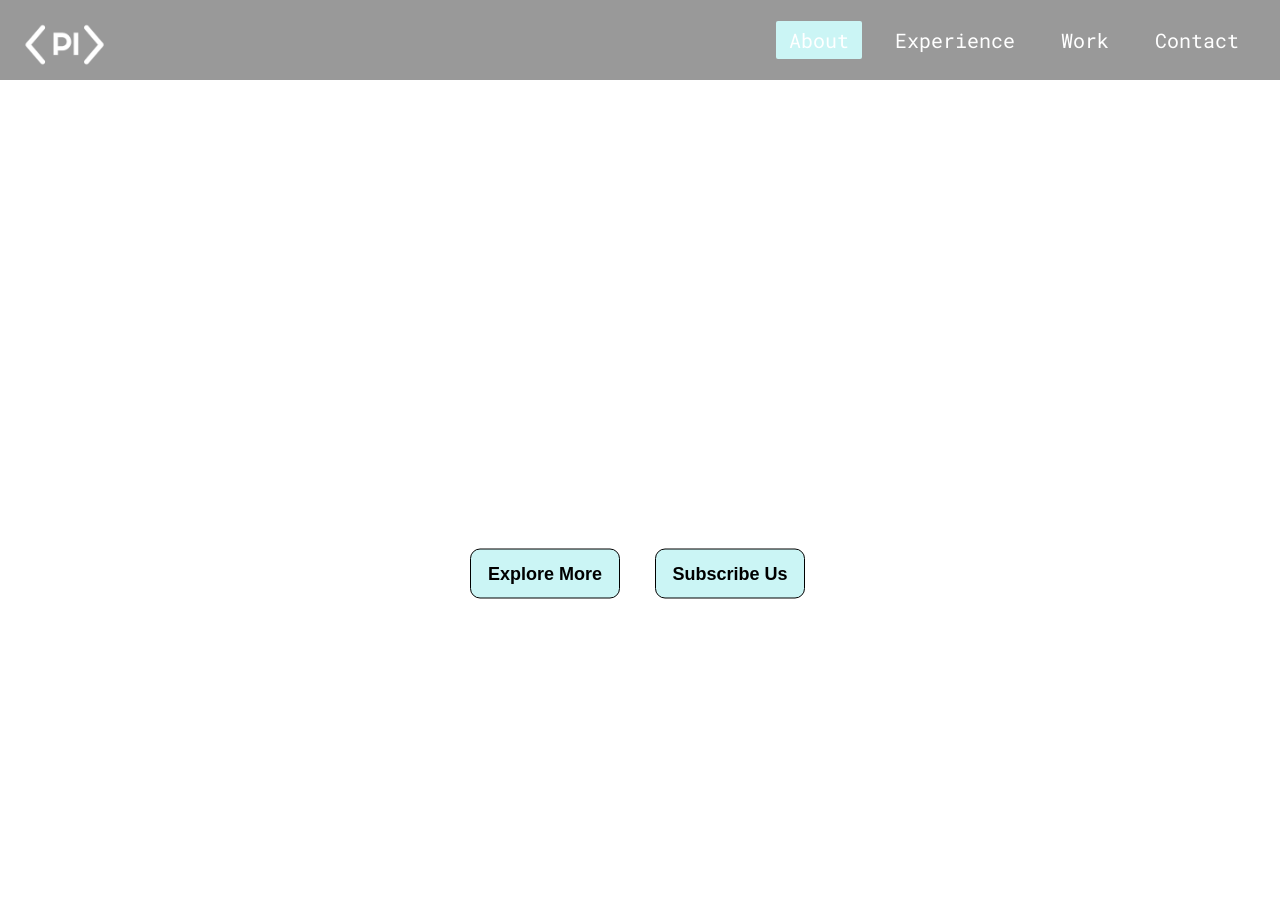
==== src/index.html @ 1df4ad42 "debugged connection" ====
<!DOCTYPE html>
<html lang="en">
<head>
    <meta charset="UTF-8">
    <meta name="viewport" content="width=device-width, initial-scale=1.0">
    <title>Paige Ingram Portfolio</title>
    <link rel="stylesheet" href="style.css">
</head>
<body>
    <div class="wrapper">
        <nav class="navbar">
            <img class="logo" src="logo.png">
            <ul>
                <li><a class="active" href="#">About</a></li>
                <li><a href="#">Experience</a></li>
                <li><a href="#">Work</a></li>
                <li><a href="#">Contact</a></li>
            </ul>
        </nav>
        <div class="center">
            <h1>Welcome To My Portfolio</h1>
            <h2>Explore about Paige</h2>
            <div class="buttons">
                <button>Explore More</button>
                <button class="btn">Subscribe Us</button>

            </div>

        </div>
    </div>
</body>
</html>
---- src/style.css ----
@import url('https://fonts.googleapis.com/css2?family=Roboto+Mono&display=swap');
*{
    padding: 0;
    margin: 0;
}
.wrapper{
    background: url("https://www.planetware.com/wpimages/2019/11/canada-british-columbia-vancouver-best-beaches-wreck-beach.jpg") no-repeat;
    background-size: cover;
    height: 100vh;
}
.navbar{
    height: 80px;
    width: 100%;
    background: rgba(0,0,0,0.4);
}
.logo{
    width: auto;
    height: 50px;
    padding: 20px 20px;
}
.navbar ul{
    float: right;
    margin-right: 20px;
}
.navbar ul li{
    list-style: none;
    margin: 0 8px;
    display: inline-block;
    line-height: 80px;
}
.navbar ul li a{
    text-decoration: none;
    color: white;
    font-size: 20px;
    padding: 6px 13px;
    font-family: 'Roboto Mono', monospace;
    transition: .4s;
}
.navbar ul li a.active,
.navbar ul li a:hover{
    background: rgb(203, 245, 245);
    border-radius: 2px;
}
.wrapper .center{
    position: absolute;
    top: 50%;
    Left: 50%;
    transform: translate(-50%, -50%);
    font-family: 'Roboto Mono', monospace;
    user-select: none;
}
.center h1{
    color:white;
    font-size: 70px;
    font-weight: bold;
    width: 900px;
    text-align: center;
}
.center h2{
    color: white;
    font-size: 40px;
    font-weight: bold;
    width: 885px;
    margin-top: 10px;
    text-align: center;
}
.center .buttons{
    margin: 35px 280px;
}
.buttons button{
    height: 50px;
    width: 150px;
    font-size: 18px;
    font-weight: bold;
    color: black;
    background:rgb(203, 245, 245);
    border: 1px solid;
    outline: none;
    cursor: pointer;
    border-radius: 10px;
    transition: .5s;
}
.buttons .btn{
    margin-left: 25px;

}
.buttons button:hover{
    background:rgb(186, 204, 207);
}
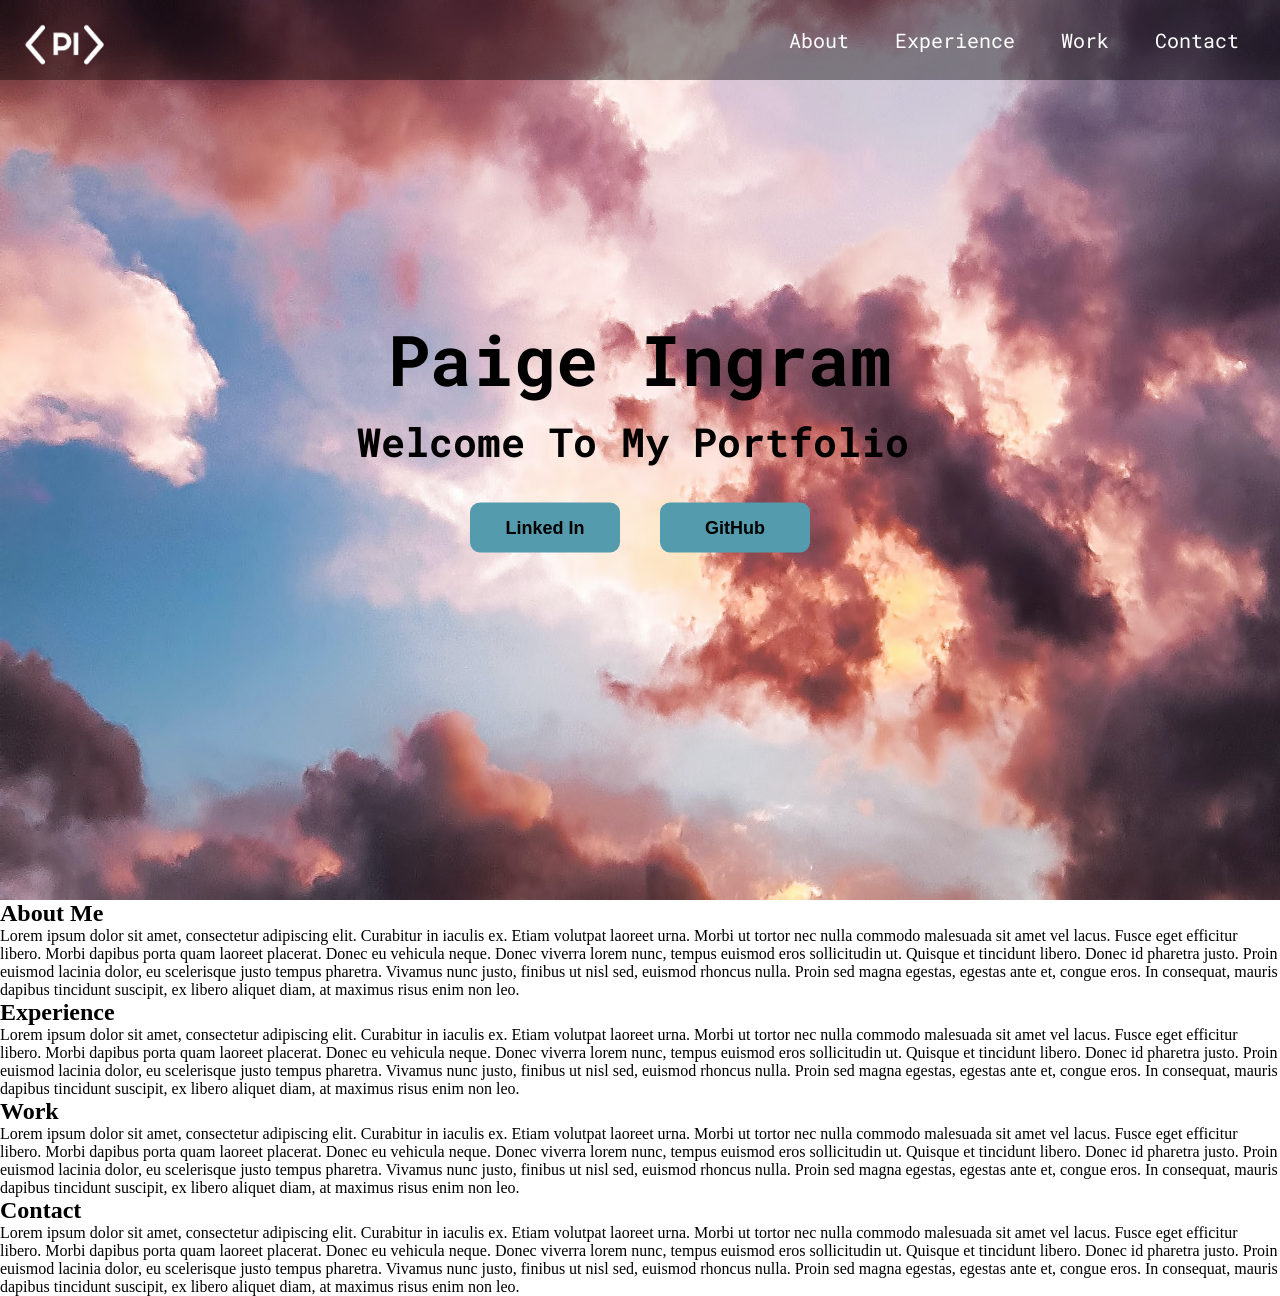
==== commit 288efa44: "added additional sections" ====
--- a/src/index.html
+++ b/src/index.html
@@ -11,22 +11,87 @@
         <nav class="navbar">
             <img class="logo" src="logo.png">
             <ul>
-                <li><a class="active" href="#">About</a></li>
-                <li><a href="#">Experience</a></li>
-                <li><a href="#">Work</a></li>
-                <li><a href="#">Contact</a></li>
+                <li><a href="#about">About</a></li>
+                <li><a href="#experience">Experience</a></li>
+                <li><a href="#work">Work</a></li>
+                <li><a href="#contact">Contact</a></li>
             </ul>
         </nav>
         <div class="center">
-            <h1>Welcome To My Portfolio</h1>
-            <h2>Explore about Paige</h2>
+            <h1>Paige Ingram</h1>
+            <h2>Welcome To My Portfolio</h2>
             <div class="buttons">
-                <button>Explore More</button>
-                <button class="btn">Subscribe Us</button>
+                <button>Linked In</button>
+                <button class="btn">GitHub</button>
 
             </div>
 
         </div>
     </div>
+    <div id="about">
+        <div class="container">
+            <div class="row">
+                <div class="col-md-4">
+                    <h2 class="heading">About Me</h2>
+                </div>
+                <div class="col-md-8">
+                    <p>
+                        Lorem ipsum dolor sit amet, consectetur adipiscing elit. Curabitur in iaculis ex. Etiam volutpat laoreet urna. Morbi ut tortor nec nulla commodo malesuada sit amet vel lacus. Fusce eget efficitur libero. Morbi dapibus porta quam laoreet placerat. Donec
+                        eu vehicula neque. Donec viverra lorem nunc, tempus euismod eros sollicitudin ut. Quisque et tincidunt libero. Donec id pharetra justo. Proin euismod lacinia dolor, eu scelerisque justo tempus pharetra. Vivamus nunc justo, finibus
+                        ut nisl sed, euismod rhoncus nulla. Proin sed magna egestas, egestas ante et, congue eros. In consequat, mauris dapibus tincidunt suscipit, ex libero aliquet diam, at maximus risus enim non leo.
+                    </p>
+                </div>
+            </div>
+        </div>
+    </div>
+    <div id="experience">
+        <div class="container">
+            <div class="row">
+                <div class="col-md-4">
+                    <h2 class="heading">Experience</h2>
+                </div>
+                <div class="col-md-8">
+                    <p>
+                        Lorem ipsum dolor sit amet, consectetur adipiscing elit. Curabitur in iaculis ex. Etiam volutpat laoreet urna. Morbi ut tortor nec nulla commodo malesuada sit amet vel lacus. Fusce eget efficitur libero. Morbi dapibus porta quam laoreet placerat. Donec
+                        eu vehicula neque. Donec viverra lorem nunc, tempus euismod eros sollicitudin ut. Quisque et tincidunt libero. Donec id pharetra justo. Proin euismod lacinia dolor, eu scelerisque justo tempus pharetra. Vivamus nunc justo, finibus
+                        ut nisl sed, euismod rhoncus nulla. Proin sed magna egestas, egestas ante et, congue eros. In consequat, mauris dapibus tincidunt suscipit, ex libero aliquet diam, at maximus risus enim non leo.
+                    </p>
+                </div>
+            </div>
+        </div>
+    </div>
+    <div id="Work">
+        <div class="container">
+            <div class="row">
+                <div class="col-md-4">
+                    <h2 class="heading">Work</h2>
+                </div>
+                <div class="col-md-8">
+                    <p>
+                        Lorem ipsum dolor sit amet, consectetur adipiscing elit. Curabitur in iaculis ex. Etiam volutpat laoreet urna. Morbi ut tortor nec nulla commodo malesuada sit amet vel lacus. Fusce eget efficitur libero. Morbi dapibus porta quam laoreet placerat. Donec
+                        eu vehicula neque. Donec viverra lorem nunc, tempus euismod eros sollicitudin ut. Quisque et tincidunt libero. Donec id pharetra justo. Proin euismod lacinia dolor, eu scelerisque justo tempus pharetra. Vivamus nunc justo, finibus
+                        ut nisl sed, euismod rhoncus nulla. Proin sed magna egestas, egestas ante et, congue eros. In consequat, mauris dapibus tincidunt suscipit, ex libero aliquet diam, at maximus risus enim non leo.
+                    </p>
+                </div>
+            </div>
+        </div>
+    </div>
+    <div id="Contact">
+        <div class="container">
+            <div class="row">
+                <div class="col-md-4">
+                    <h2 class="heading">Contact</h2>
+                </div>
+                <div class="col-md-8">
+                    <p>
+                        Lorem ipsum dolor sit amet, consectetur adipiscing elit. Curabitur in iaculis ex. Etiam volutpat laoreet urna. Morbi ut tortor nec nulla commodo malesuada sit amet vel lacus. Fusce eget efficitur libero. Morbi dapibus porta quam laoreet placerat. Donec
+                        eu vehicula neque. Donec viverra lorem nunc, tempus euismod eros sollicitudin ut. Quisque et tincidunt libero. Donec id pharetra justo. Proin euismod lacinia dolor, eu scelerisque justo tempus pharetra. Vivamus nunc justo, finibus
+                        ut nisl sed, euismod rhoncus nulla. Proin sed magna egestas, egestas ante et, congue eros. In consequat, mauris dapibus tincidunt suscipit, ex libero aliquet diam, at maximus risus enim non leo.
+                    </p>
+                </div>
+            </div>
+        </div>
+    </div>
+
 </body>
 </html>
--- a/src/style.css
+++ b/src/style.css
@@ -1,10 +1,11 @@
 @import url('https://fonts.googleapis.com/css2?family=Roboto+Mono&display=swap');
+
 *{
     padding: 0;
     margin: 0;
 }
 .wrapper{
-    background: url("https://www.planetware.com/wpimages/2019/11/canada-british-columbia-vancouver-best-beaches-wreck-beach.jpg") no-repeat;
+    background: url("background.jpg") no-repeat;
     background-size: cover;
     height: 100vh;
 }
@@ -38,7 +39,7 @@
 }
 .navbar ul li a.active,
 .navbar ul li a:hover{
-    background: rgb(203, 245, 245);
+    background: #f7c9b6;
     border-radius: 2px;
 }
 .wrapper .center{
@@ -50,14 +51,19 @@
     user-select: none;
 }
 .center h1{
-    color:white;
+    color:black;
     font-size: 70px;
     font-weight: bold;
     width: 900px;
     text-align: center;
 }
+.h1:hover{  /* BROKEN: want to zoom in on name with hover*/
+    -ms-transform: scale(1.5);
+    -webkit-transform: scale(1.5);
+    transform: scale(1.5);
+}
 .center h2{
-    color: white;
+    color: black;
     font-size: 40px;
     font-weight: bold;
     width: 885px;
@@ -72,18 +78,23 @@
     width: 150px;
     font-size: 18px;
     font-weight: bold;
-    color: black;
-    background:rgb(203, 245, 245);
-    border: 1px solid;
-    outline: none;
+    background: #549bad;
     cursor: pointer;
     border-radius: 10px;
     transition: .5s;
+    border: none;
 }
 .buttons .btn{
-    margin-left: 25px;
+    margin-left: 30px;
 
 }
 .buttons button:hover{
-    background:rgb(186, 204, 207);
+    -ms-transform: scale(1.25); 
+    -webkit-transform: scale(1.25); 
+    transform: scale(1.25); 
+}
+.about .container{ /* BROKEN: want to have background continue down webpage*/
+    background: url("background.jpg") no-repeat;
+    background-size: cover;
+    height: 100vh;
 }
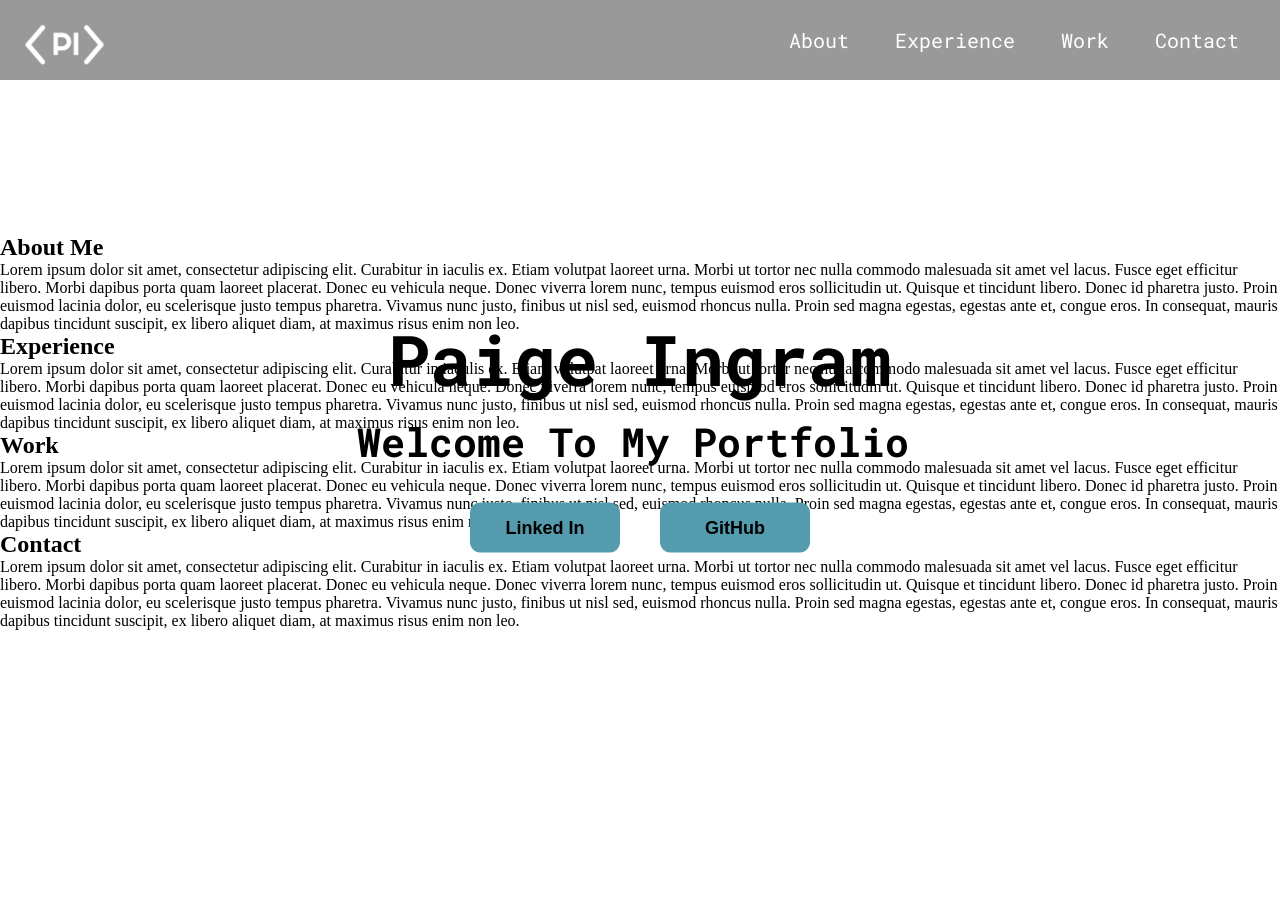
==== commit 0ce5a428: "added dynamic background" ====
--- a/src/index.html
+++ b/src/index.html
@@ -17,6 +17,7 @@
                 <li><a href="#contact">Contact</a></li>
             </ul>
         </nav>
+        <video src="background.mp4" muted loop autoplay></video>
         <div class="center">
             <h1>Paige Ingram</h1>
             <h2>Welcome To My Portfolio</h2>
@@ -25,7 +26,6 @@
                 <button class="btn">GitHub</button>
 
             </div>
-
         </div>
     </div>
     <div id="about">
--- a/src/style.css
+++ b/src/style.css
@@ -4,11 +4,11 @@
     padding: 0;
     margin: 0;
 }
-.wrapper{
+/* .wrapper{         // THIS IS THE STATIC BACKGROUND IMAGE
     background: url("background.jpg") no-repeat;
     background-size: cover;
     height: 100vh;
-}
+} */
 .navbar{
     height: 80px;
     width: 100%;
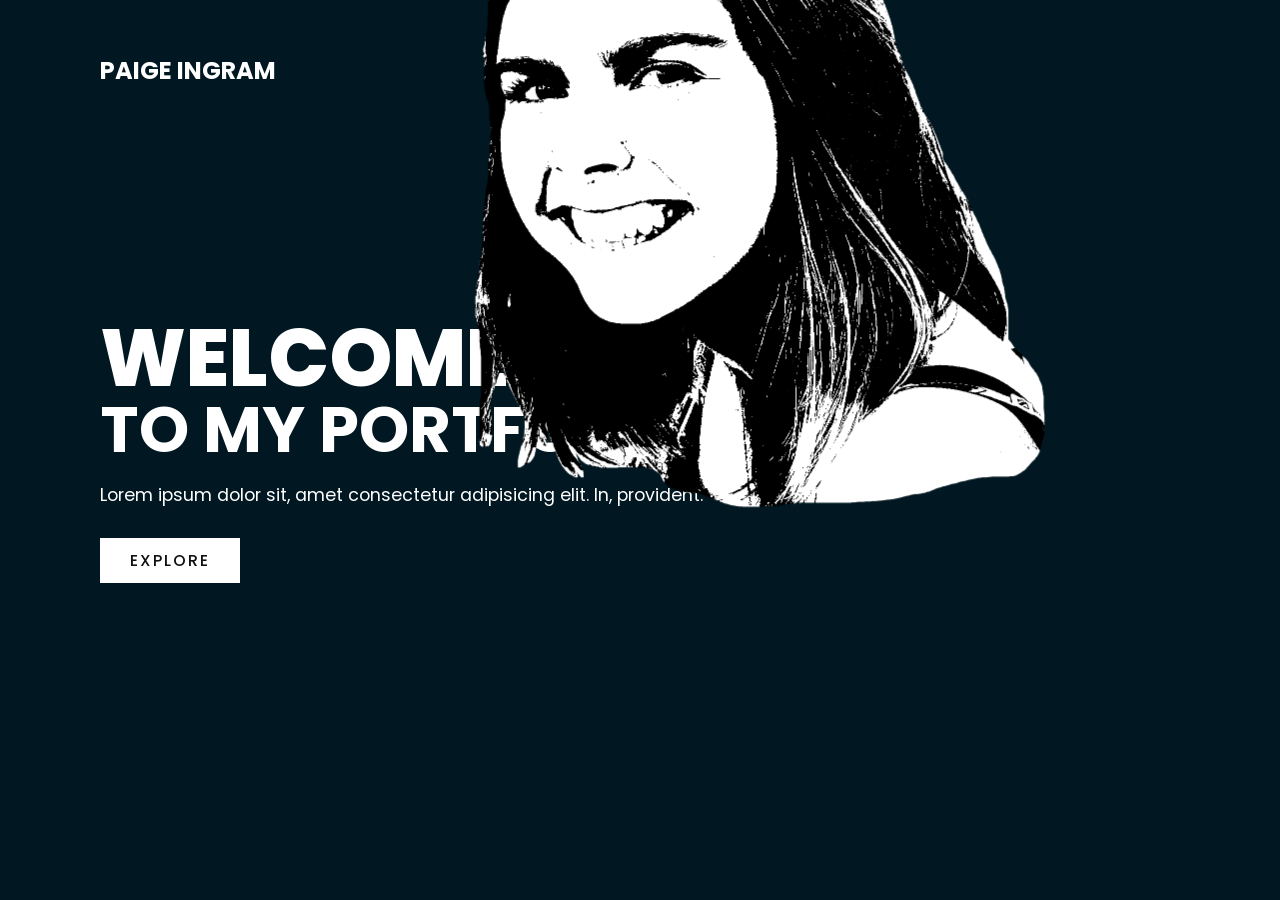
==== commit cd91f119: "experimented with headshots" ====
--- a/src/index.html
+++ b/src/index.html
@@ -3,95 +3,47 @@
 <head>
     <meta charset="UTF-8">
     <meta name="viewport" content="width=device-width, initial-scale=1.0">
+    <link rel="stylesheet" href="style.css">
     <title>Paige Ingram Portfolio</title>
-    <link rel="stylesheet" href="style.css">
 </head>
 <body>
-    <div class="wrapper">
-        <nav class="navbar">
-            <img class="logo" src="logo.png">
-            <ul>
-                <li><a href="#about">About</a></li>
-                <li><a href="#experience">Experience</a></li>
-                <li><a href="#work">Work</a></li>
-                <li><a href="#contact">Contact</a></li>
-            </ul>
-        </nav>
-        <video src="background.mp4" muted loop autoplay></video>
-        <div class="center">
-            <h1>Paige Ingram</h1>
-            <h2>Welcome To My Portfolio</h2>
-            <div class="buttons">
-                <button>Linked In</button>
-                <button class="btn">GitHub</button>
+    <section class="showcase">
+        <header>
+            <h2 class="logo">PAIGE INGRAM</h2>
+            <div class="toggle"></div> <!--change this back to not active-->
+        </header>
+        <video src="tech-background.mp4" muted loop autoplay></video>
+        <div class="overlay"></div>
+        <div class="text">
+            <h2>Welcome</h2>
+            <h3>To My Portfolio</h3>
+            <p>Lorem ipsum dolor sit, amet consectetur adipisicing elit. In, provident.</p>
+            <a href="#">Explore</a>
+        </div>
+        <ul class="social">
+            <li><a href="#"><img src="static/headshot.png" alt=""></a></li>
+            <li><a href="#"><img src="static/github.jpeg" alt=""></a></li>
+        </ul>
+    </section>
 
-            </div>
-        </div>
+    <div class="menu">
+        <ul>
+            <li><a href="#">Home</a></li>
+            <li><a href="#">About</a></li>
+            <li><a href="#">Education</a></li>
+            <li><a href="#">Experience</a></li>
+            <li><a href="#">Projects</a></li>
+
+        </ul>
     </div>
-    <div id="about">
-        <div class="container">
-            <div class="row">
-                <div class="col-md-4">
-                    <h2 class="heading">About Me</h2>
-                </div>
-                <div class="col-md-8">
-                    <p>
-                        Lorem ipsum dolor sit amet, consectetur adipiscing elit. Curabitur in iaculis ex. Etiam volutpat laoreet urna. Morbi ut tortor nec nulla commodo malesuada sit amet vel lacus. Fusce eget efficitur libero. Morbi dapibus porta quam laoreet placerat. Donec
-                        eu vehicula neque. Donec viverra lorem nunc, tempus euismod eros sollicitudin ut. Quisque et tincidunt libero. Donec id pharetra justo. Proin euismod lacinia dolor, eu scelerisque justo tempus pharetra. Vivamus nunc justo, finibus
-                        ut nisl sed, euismod rhoncus nulla. Proin sed magna egestas, egestas ante et, congue eros. In consequat, mauris dapibus tincidunt suscipit, ex libero aliquet diam, at maximus risus enim non leo.
-                    </p>
-                </div>
-            </div>
-        </div>
-    </div>
-    <div id="experience">
-        <div class="container">
-            <div class="row">
-                <div class="col-md-4">
-                    <h2 class="heading">Experience</h2>
-                </div>
-                <div class="col-md-8">
-                    <p>
-                        Lorem ipsum dolor sit amet, consectetur adipiscing elit. Curabitur in iaculis ex. Etiam volutpat laoreet urna. Morbi ut tortor nec nulla commodo malesuada sit amet vel lacus. Fusce eget efficitur libero. Morbi dapibus porta quam laoreet placerat. Donec
-                        eu vehicula neque. Donec viverra lorem nunc, tempus euismod eros sollicitudin ut. Quisque et tincidunt libero. Donec id pharetra justo. Proin euismod lacinia dolor, eu scelerisque justo tempus pharetra. Vivamus nunc justo, finibus
-                        ut nisl sed, euismod rhoncus nulla. Proin sed magna egestas, egestas ante et, congue eros. In consequat, mauris dapibus tincidunt suscipit, ex libero aliquet diam, at maximus risus enim non leo.
-                    </p>
-                </div>
-            </div>
-        </div>
-    </div>
-    <div id="Work">
-        <div class="container">
-            <div class="row">
-                <div class="col-md-4">
-                    <h2 class="heading">Work</h2>
-                </div>
-                <div class="col-md-8">
-                    <p>
-                        Lorem ipsum dolor sit amet, consectetur adipiscing elit. Curabitur in iaculis ex. Etiam volutpat laoreet urna. Morbi ut tortor nec nulla commodo malesuada sit amet vel lacus. Fusce eget efficitur libero. Morbi dapibus porta quam laoreet placerat. Donec
-                        eu vehicula neque. Donec viverra lorem nunc, tempus euismod eros sollicitudin ut. Quisque et tincidunt libero. Donec id pharetra justo. Proin euismod lacinia dolor, eu scelerisque justo tempus pharetra. Vivamus nunc justo, finibus
-                        ut nisl sed, euismod rhoncus nulla. Proin sed magna egestas, egestas ante et, congue eros. In consequat, mauris dapibus tincidunt suscipit, ex libero aliquet diam, at maximus risus enim non leo.
-                    </p>
-                </div>
-            </div>
-        </div>
-    </div>
-    <div id="Contact">
-        <div class="container">
-            <div class="row">
-                <div class="col-md-4">
-                    <h2 class="heading">Contact</h2>
-                </div>
-                <div class="col-md-8">
-                    <p>
-                        Lorem ipsum dolor sit amet, consectetur adipiscing elit. Curabitur in iaculis ex. Etiam volutpat laoreet urna. Morbi ut tortor nec nulla commodo malesuada sit amet vel lacus. Fusce eget efficitur libero. Morbi dapibus porta quam laoreet placerat. Donec
-                        eu vehicula neque. Donec viverra lorem nunc, tempus euismod eros sollicitudin ut. Quisque et tincidunt libero. Donec id pharetra justo. Proin euismod lacinia dolor, eu scelerisque justo tempus pharetra. Vivamus nunc justo, finibus
-                        ut nisl sed, euismod rhoncus nulla. Proin sed magna egestas, egestas ante et, congue eros. In consequat, mauris dapibus tincidunt suscipit, ex libero aliquet diam, at maximus risus enim non leo.
-                    </p>
-                </div>
-            </div>
-        </div>
-    </div>
+    <script>
+        const menuToggle = document.querySelector(".toggle")
+        const showcase = document.querySelector(".showcase")
 
+        menuToggle.addEventListener("click", () => {
+            menuToggle.classList.toggle("active")
+            showcase.classList.toggle("active")
+        })
+    </script>
 </body>
-</html>
+</html> 
--- a/src/style.css
+++ b/src/style.css
@@ -1,100 +1,202 @@
-@import url('https://fonts.googleapis.com/css2?family=Roboto+Mono&display=swap');
+@import url('https://fonts.googleapis.com/css?family=Poppins:200,300,400,500,600,700,800,900&display=swap');
+*
+{
+  margin: 0;
+  padding: 0;
+  box-sizing: border-box;
+  font-family: 'Poppins', sans-serif;
+}
+header
+{
+  position: absolute;
+  top: 0;
+  left: 0;
+  width: 100%;
+  padding: 40px 100px;
+  z-index: 1000;
+  display: flex;
+  justify-content: space-between;
+  align-items: center;
+}
+header .logo
+{
+  color: #fff;
+  text-transform: uppercase;
+  cursor: pointer;
+}
+.toggle
+{
+  position: relative;
+  width: 60px;
+  height: 60px;
+  background: url(https://i.ibb.co/HrfVRcx/menu.png);
+  background-repeat: no-repeat;
+  background-size: 30px;
+  background-position: center;
+  cursor: pointer;
+}
+.toggle.active
+{
+  background: url(https://i.ibb.co/rt3HybH/close.png);
+  background-repeat: no-repeat;
+  background-size: 25px;
+  background-position: center;
+  cursor: pointer;
+}
+.showcase
+{
+  position: absolute;
+  right: 0;
+  width: 100%;
+  min-height: 100vh;
+  padding: 100px;
+  display: flex;
+  justify-content: space-between;
+  align-items: center;
+  background: #111;
+  transition: 0.5s;
+  z-index: 2;
+}
+.showcase.active
+{
+  right: 300px;
+}
 
-*{
-    padding: 0;
-    margin: 0;
-}
-/* .wrapper{         // THIS IS THE STATIC BACKGROUND IMAGE
-    background: url("background.jpg") no-repeat;
-    background-size: cover;
-    height: 100vh;
-} */
-.navbar{
-    height: 80px;
-    width: 100%;
-    background: rgba(0,0,0,0.4);
-}
-.logo{
-    width: auto;
-    height: 50px;
-    padding: 20px 20px;
-}
-.navbar ul{
-    float: right;
-    margin-right: 20px;
-}
-.navbar ul li{
-    list-style: none;
-    margin: 0 8px;
-    display: inline-block;
-    line-height: 80px;
-}
-.navbar ul li a{
-    text-decoration: none;
-    color: white;
-    font-size: 20px;
-    padding: 6px 13px;
-    font-family: 'Roboto Mono', monospace;
-    transition: .4s;
-}
-.navbar ul li a.active,
-.navbar ul li a:hover{
-    background: #f7c9b6;
-    border-radius: 2px;
-}
-.wrapper .center{
-    position: absolute;
-    top: 50%;
-    Left: 50%;
-    transform: translate(-50%, -50%);
-    font-family: 'Roboto Mono', monospace;
-    user-select: none;
-}
-.center h1{
-    color:black;
-    font-size: 70px;
-    font-weight: bold;
-    width: 900px;
-    text-align: center;
-}
-.h1:hover{  /* BROKEN: want to zoom in on name with hover*/
-    -ms-transform: scale(1.5);
-    -webkit-transform: scale(1.5);
-    transform: scale(1.5);
-}
-.center h2{
-    color: black;
-    font-size: 40px;
-    font-weight: bold;
-    width: 885px;
-    margin-top: 10px;
-    text-align: center;
-}
-.center .buttons{
-    margin: 35px 280px;
-}
-.buttons button{
-    height: 50px;
-    width: 150px;
-    font-size: 18px;
-    font-weight: bold;
-    background: #549bad;
-    cursor: pointer;
-    border-radius: 10px;
-    transition: .5s;
-    border: none;
-}
-.buttons .btn{
-    margin-left: 30px;
+.showcase video
+{
+  position: absolute;
+  top: 0;
+  left: 0;
+  width: 100%;
+  height: 100%;
+  object-fit: cover;
+  opacity: 0.8;
+}
+.overlay
+{
+  position: absolute;
+  top: 0;
+  left: 0;
+  width: 100%;
+  height: 100%;
+  background: #03a9f4;
+  mix-blend-mode: overlay;
+}
+.text
+{
+  position: relative;
+  z-index: 10;
+}
 
-}
-.buttons button:hover{
-    -ms-transform: scale(1.25); 
-    -webkit-transform: scale(1.25); 
-    transform: scale(1.25); 
-}
-.about .container{ /* BROKEN: want to have background continue down webpage*/
-    background: url("background.jpg") no-repeat;
-    background-size: cover;
-    height: 100vh;
+.text h2
+{
+  font-size: 5em;
+  font-weight: 800;
+  color: #fff;
+  line-height: 1em;
+  text-transform: uppercase;
+}
+.text h3
+{
+  font-size: 4em;
+  font-weight: 700;
+  color: #fff;
+  line-height: 1em;
+  text-transform: uppercase;
+}
+.text p
+{
+  font-size: 1.1em;
+  color: #fff;
+  margin: 20px 0;
+  font-weight: 400;
+  max-width: 700px;
+}
+.text a
+{
+  display: inline-block;
+  font-size: 1em;
+  background: #fff;
+  padding: 10px 30px;
+  text-transform: uppercase;
+  text-decoration: none;
+  font-weight: 500;
+  margin-top: 10px;
+  color: #111;
+  letter-spacing: 2px;
+  transition: 0.2s;
+}
+.text a:hover
+{
+  letter-spacing: 6px;
+}
+.social
+{
+  position: absolute;
+  z-index: 10;
+  bottom: 20px;
+  display: flex;
+  justify-content: center;
+  align-items: center;
+}
+.social li
+{
+  list-style: none;
+}
+.social li a
+{
+  display: inline-block;
+  margin-right: 20px;
+  transform: scale(0.5);
+  transition: 0.5s;
+}
+.social li a:hover
+{
+  transform: scale(0.5) translateY(-15px);
+}
+.menu
+{
+  position: absolute;
+  top: 0;
+  right: 0;
+  width: 300px;
+  height: 100%;
+  display: flex;
+  justify-content: center;
+  align-items: center;
+}
+.menu ul
+{
+  position: relative;
+}
+.menu ul li
+{
+  list-style: none;
+}
+.menu ul li a
+{
+  text-decoration: none;
+  font-size: 24px;
+  color: #111;
+}
+.menu ul li a:hover
+{
+  color: #03a9f4; 
+}
+
+@media (max-width: 991px)
+{
+  .showcase,
+  .showcase header
+  {
+    padding: 40px;
+  }
+  .text h2
+  {
+    font-size: 3em;
+  }
+  .text h3
+  {
+    font-size: 2em;
+  }
 }
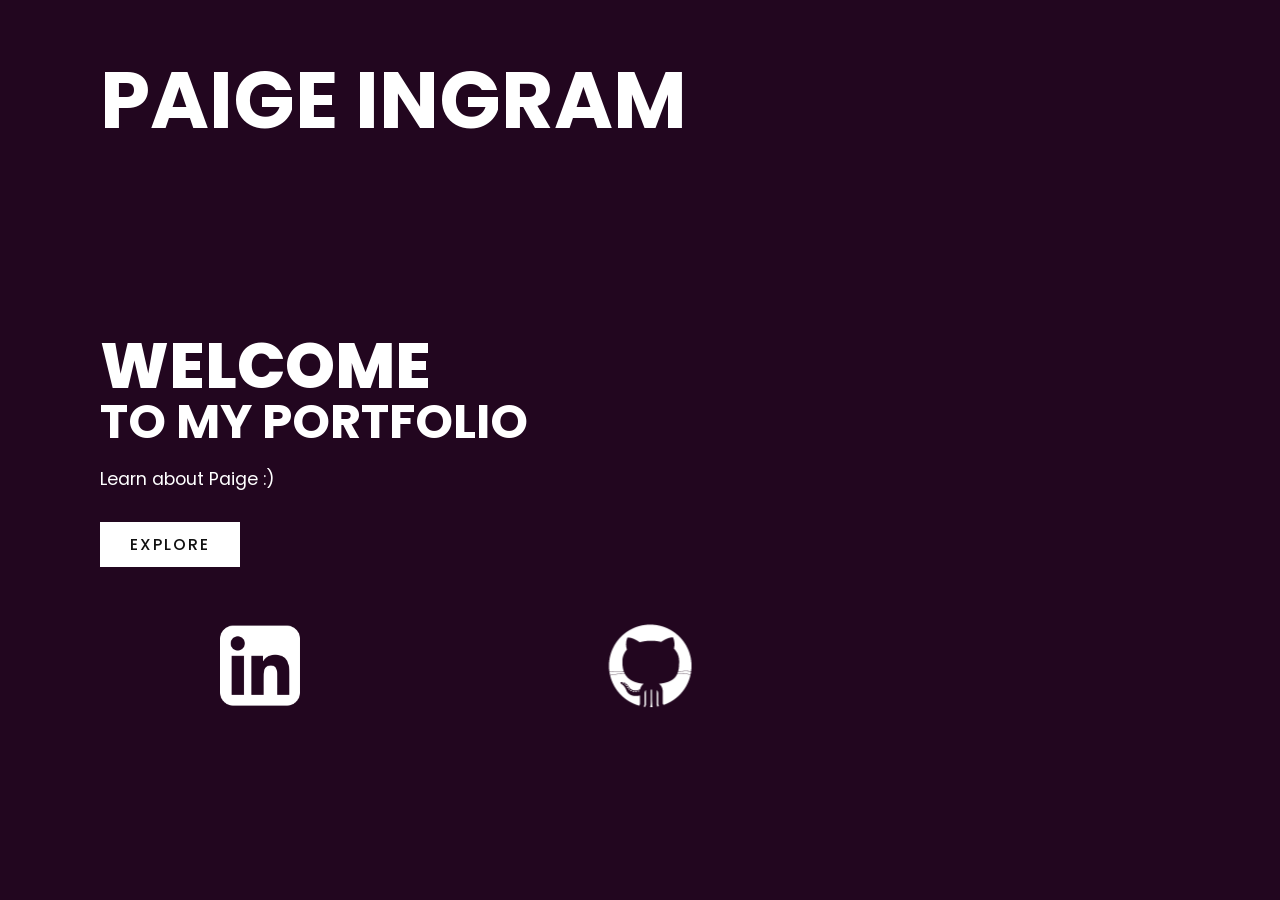
==== commit f69520fb: "Fixed styling issues" ====
--- a/src/index.html
+++ b/src/index.html
@@ -17,11 +17,11 @@
         <div class="text">
             <h2>Welcome</h2>
             <h3>To My Portfolio</h3>
-            <p>Lorem ipsum dolor sit, amet consectetur adipisicing elit. In, provident.</p>
+            <p>Learn about Paige :)</p>
             <a href="#">Explore</a>
         </div>
         <ul class="social">
-            <li><a href="#"><img src="static/headshot.png" alt=""></a></li>
+            <li><a href="#"><img src="static/linkedin.png" alt="" height="320"></a></li>
             <li><a href="#"><img src="static/github.jpeg" alt=""></a></li>
         </ul>
     </section>
--- a/src/style.css
+++ b/src/style.css
@@ -23,6 +23,7 @@
   color: #fff;
   text-transform: uppercase;
   cursor: pointer;
+  font-size: 5em;
 }
 .toggle
 {
@@ -34,6 +35,7 @@
   background-size: 30px;
   background-position: center;
   cursor: pointer;
+  transform: scale(2);
 }
 .toggle.active
 {
@@ -79,7 +81,7 @@
   left: 0;
   width: 100%;
   height: 100%;
-  background: #03a9f4;
+  background: #fa2be9;
   mix-blend-mode: overlay;
 }
 .text
@@ -90,7 +92,7 @@
 
 .text h2
 {
-  font-size: 5em;
+  font-size: 4em;
   font-weight: 800;
   color: #fff;
   line-height: 1em;
@@ -98,7 +100,7 @@
 }
 .text h3
 {
-  font-size: 4em;
+  font-size: 3em;
   font-weight: 700;
   color: #fff;
   line-height: 1em;
@@ -147,12 +149,12 @@
 {
   display: inline-block;
   margin-right: 20px;
-  transform: scale(0.5);
+  transform: scale(0.25);
   transition: 0.5s;
 }
 .social li a:hover
 {
-  transform: scale(0.5) translateY(-15px);
+  transform: scale(0.25) translateY(-30px);
 }
 .menu
 {
@@ -176,7 +178,7 @@
 .menu ul li a
 {
   text-decoration: none;
-  font-size: 24px;
+  font-size: 35px;
   color: #111;
 }
 .menu ul li a:hover
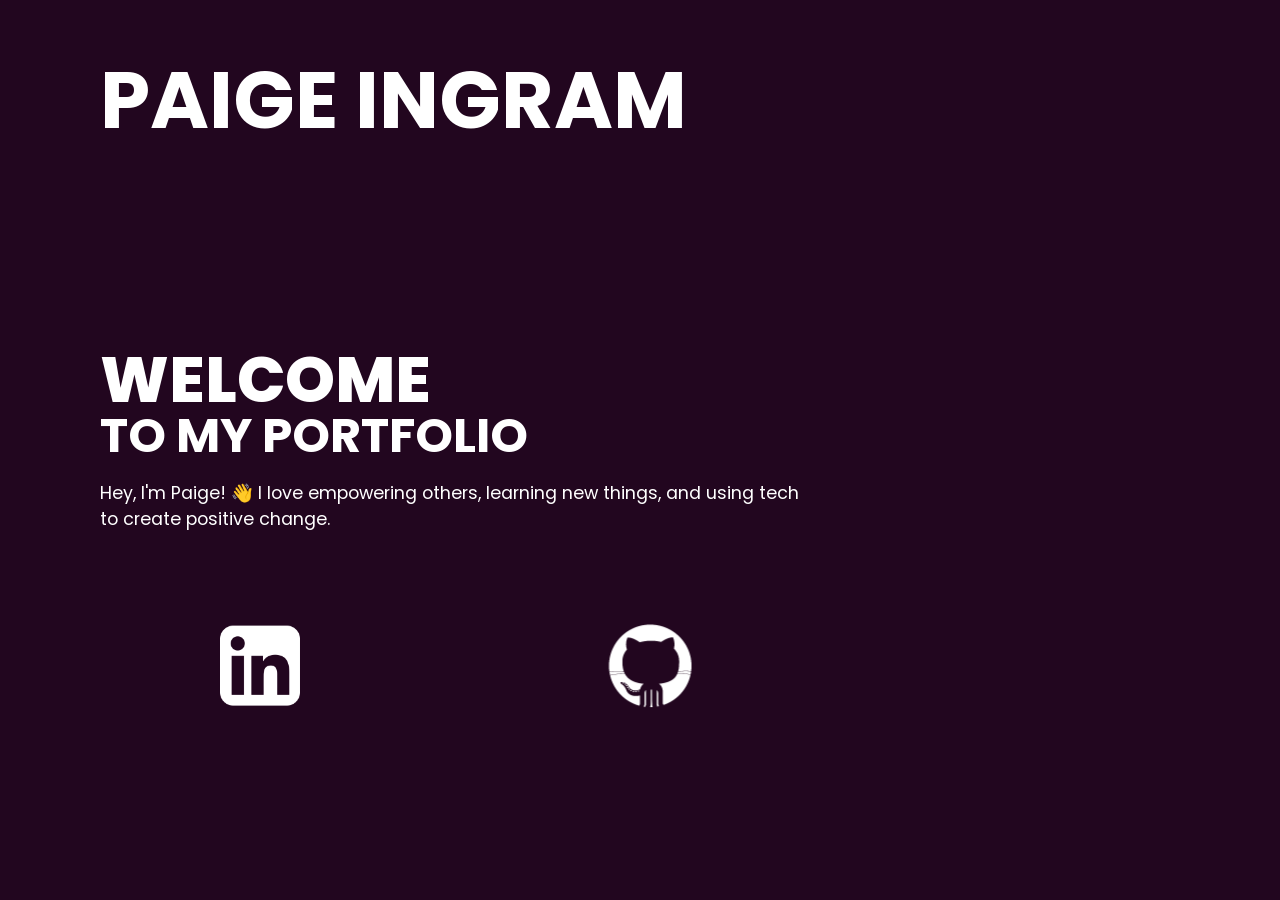
==== commit b69f7fac: "began linking other pages" ====
--- a/src/index.html
+++ b/src/index.html
@@ -17,23 +17,23 @@
         <div class="text">
             <h2>Welcome</h2>
             <h3>To My Portfolio</h3>
-            <p>Learn about Paige :)</p>
-            <a href="#">Explore</a>
+            <p>Hey, I'm Paige! 👋 I love empowering others, learning new things, 
+                and using tech to create positive change.</p>
+            <!-- <a href="#">Explore</a> -->
         </div>
         <ul class="social">
-            <li><a href="#"><img src="static/linkedin.png" alt="" height="320"></a></li>
-            <li><a href="#"><img src="static/github.jpeg" alt=""></a></li>
+            <li><a href="https://www.linkedin.com/in/paige--ingram/"><img src="static/linkedin.png" alt="" height="320"></a></li>
+            <li><a href="https://github.com/paige-ingram"><img src="static/github.jpeg" alt=""></a></li>
         </ul>
     </section>
 
     <div class="menu">
         <ul>
-            <li><a href="#">Home</a></li>
-            <li><a href="#">About</a></li>
+            <li><a href="about.html">About</a></li>
             <li><a href="#">Education</a></li>
             <li><a href="#">Experience</a></li>
             <li><a href="#">Projects</a></li>
-
+            <li><a href="contact.html">Contact</a></li>
         </ul>
     </div>
     <script>
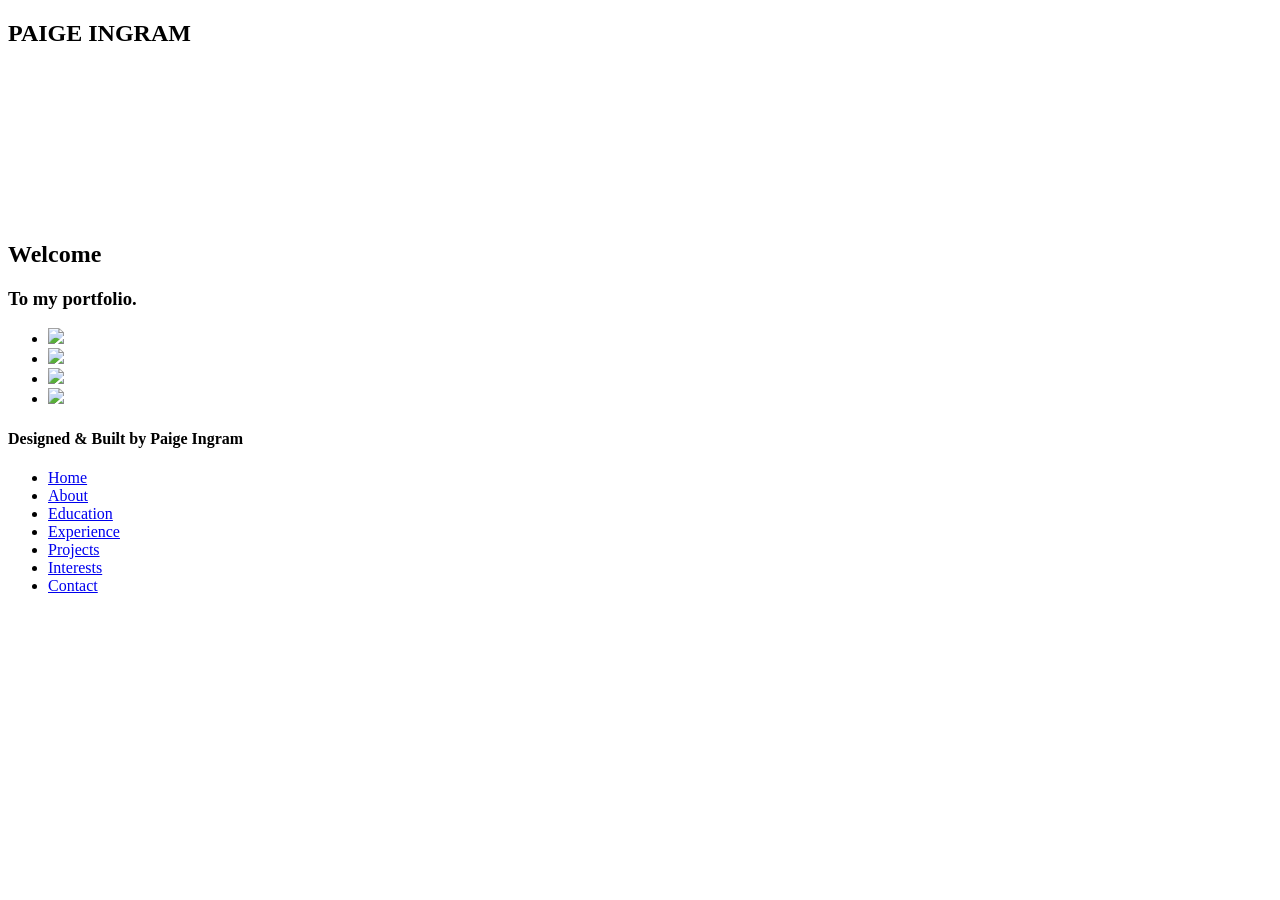
==== commit 76b9fc8e: "create src and index.html" ====
--- a/src/index.html
+++ b/src/index.html
@@ -7,43 +7,46 @@
     <title>Paige Ingram Portfolio</title>
 </head>
 <body>
-    <section class="showcase">
-        <header>
-            <h2 class="logo">PAIGE INGRAM</h2>
-            <div class="toggle"></div> <!--change this back to not active-->
-        </header>
-        <video src="tech-background.mp4" muted loop autoplay></video>
-        <div class="overlay"></div>
-        <div class="text">
-            <h2>Welcome</h2>
-            <h3>To My Portfolio</h3>
-            <p>Hey, I'm Paige! 👋 I love empowering others, learning new things, 
-                and using tech to create positive change.</p>
-            <!-- <a href="#">Explore</a> -->
-        </div>
-        <ul class="social">
-            <li><a href="https://www.linkedin.com/in/paige--ingram/"><img src="static/linkedin.png" alt="" height="320"></a></li>
-            <li><a href="https://github.com/paige-ingram"><img src="static/github.jpeg" alt=""></a></li>
-        </ul>
-    </section>
+  <section class="showcase">
+    <header>
+      <h2 class="logo">PAIGE INGRAM</h2>
+      <div class="toggle"></div>
+    </header>
+    <video src="static/tech-background.mp4" muted loop autoplay></video>
+    <div class="overlay"></div>
+    <div class="text">
+      <h2>Welcome</h2> 
+      <h3>To my portfolio.</h3>
+    </div>
+    <ul class="social">
+      <li><a href="https://github.com/paige-ingram"><img src="https://i.ibb.co/ck0qHf0/icons8-github-48.png"></a></li>
+      <li><a href="https://www.linkedin.com/in/paige--ingram/"><img src="https://i.ibb.co/2hnnmqy/icons8-linkedin-48.png"></a></li>
+      <li><a href="mailto: paigehingram@gmail.com"><img src="https://i.ibb.co/ThSFTrG/icons8-email-open-48.png"></a></li>
+      <li><a href="https://drive.google.com/file/d/1gzwo-5Iv1l_k0EfB1HKpPeq0V58hsrxc/view?ths=true"><img src="http://www.simpleimageresizer.com/_uploads/photos/7492bf9e/resume_2_48x48.png"></a></li>
+    </ul>
+    <div class="footer">
+      <h4>Designed & Built by Paige Ingram</h4>
+    </div>
+  </section>
+  <div class="menu">
+    <ul>
+      <li><a href="index.html">Home</a></li>
+      <li><a href="about.html">About</a></li>
+      <li><a href="education.html">Education</a></li>
+      <li><a href="experience.html">Experience</a></li>
+      <li><a href="projects.html">Projects</a></li>
+      <li><a href="interests.html">Interests</a></li>
+      <li><a href="contact.html">Contact</a></li>
+    </ul>
+  </div>
+  <script>
+    const menuToggle = document.querySelector(".toggle")
+    const showcase = document.querySelector(".showcase")
 
-    <div class="menu">
-        <ul>
-            <li><a href="about.html">About</a></li>
-            <li><a href="#">Education</a></li>
-            <li><a href="#">Experience</a></li>
-            <li><a href="#">Projects</a></li>
-            <li><a href="contact.html">Contact</a></li>
-        </ul>
-    </div>
-    <script>
-        const menuToggle = document.querySelector(".toggle")
-        const showcase = document.querySelector(".showcase")
-
-        menuToggle.addEventListener("click", () => {
-            menuToggle.classList.toggle("active")
-            showcase.classList.toggle("active")
-        })
-    </script>
+    menuToggle.addEventListener("click", () => {
+        menuToggle.classList.toggle("active")
+        showcase.classList.toggle("active")
+    })
+</script>
 </body>
-</html> +</html>
